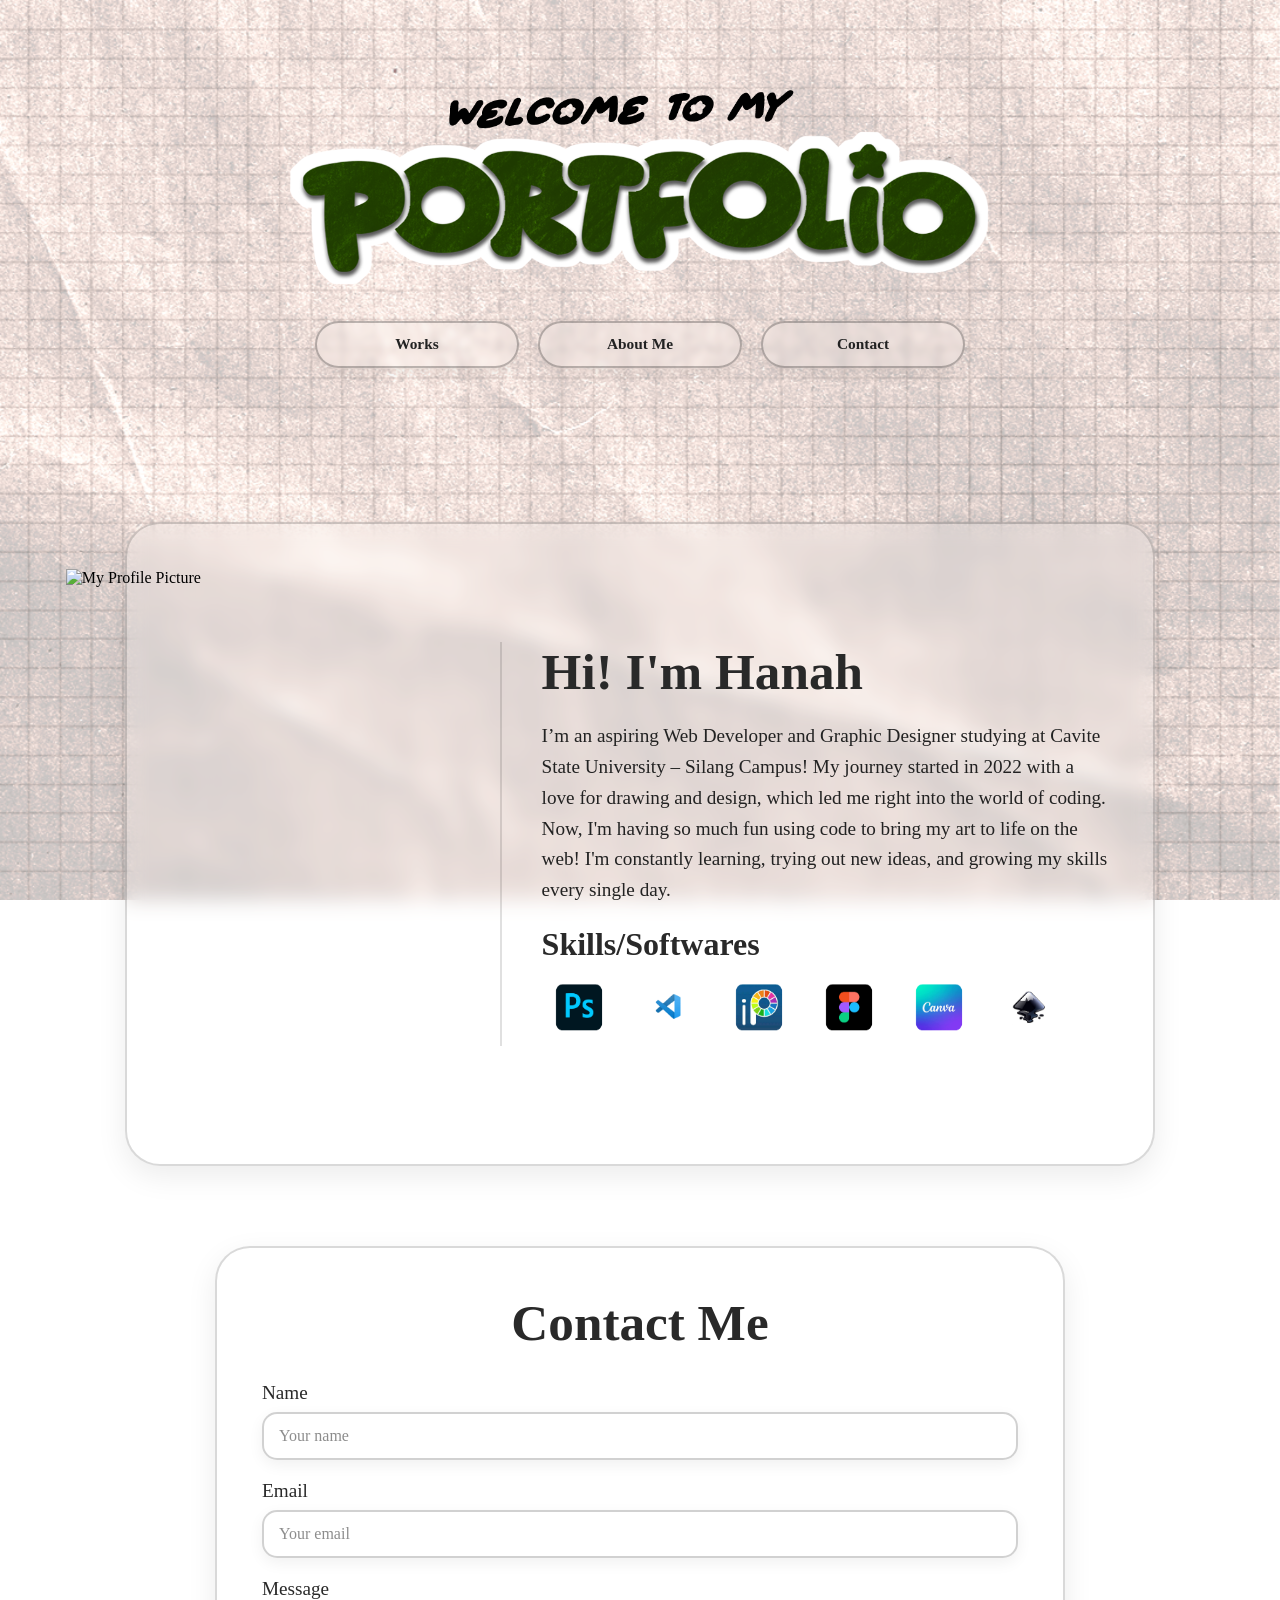
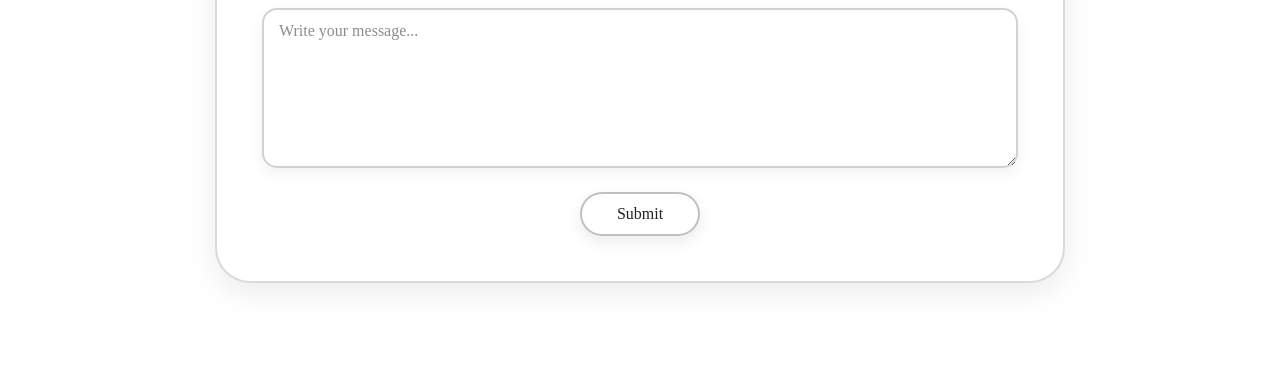
==== about.html @ 77338a79 "Add files via upload" ====
<!DOCTYPE html>
<html>

<head>
    <title>About Me</title>
    <link rel="stylesheet" href="about.css">
    <meta name="viewport" content="width=device-width, initial-scale=1.0">
</head>

<body>

    <div class="hero-group">

        <img src="Images/testitle.png"
             alt="My Portfolio"
             class="my-portfolio-title">

        <div class="button-container" id="mainNav">

            <a href="index.html" class="nav-title">
                <img src="Images/testitle.png"
                     alt="My Portfolio"
                     class="portfolio-title-nav">
            </a>

            <div class="nav-buttons">

                <a href="index.html?scroll=projects">Works</a>

                <a href="about.html">About Me</a>

                <a href="about.html#contact">Contact</a>

            </div>

        </div>

    </div>


    <main class="about-page" id="about">

        <div class="id-card">

            <div class="id-profile">

                <img src="Images/pic.png"
                     alt="My Profile Picture"
                     class="profile-picture">

            </div>


            <div class="id-info">

                <h1>Hi! I'm Hanah</h1>

                <div class="about-description">

                    <p>
                        I’m an aspiring Web Developer and Graphic Designer studying at Cavite State University – Silang Campus! My journey started in 2022 with a love for drawing and design, which led me right into the world of coding. Now, I'm having so much fun using code to bring my art to life on the web! I'm constantly learning, trying out new ideas, and growing my skills every single day.
                    </p>

                </div>


                <div class="skills-section">

                    <h2>Skills/Softwares</h2>

                    <div class="skills">

                        <img src="Images/psd.png" alt="Photoshop">

                        <img src="Images/vscode.png" alt="VS Code">

                        <img src="Images/ibispaint.png" alt="IbisPaint">

                        <img src="Images/figma.png" alt="Figma">

                        <img src="Images/canva.png" alt="Canva">

                        <img src="Images/inkscape.png" alt="Inkscape">

                    </div>

                </div>

            </div>

        </div>

    </main>


    <section class="contact-section" id="contact">

        <div class="contact-card">

            <h1>Contact Me</h1>

            <form id="contactForm">

                <div class="contact-field">

                    <label for="contactName">Name</label>

                    <input
                        type="text"
                        id="contactName"
                        name="name"
                        placeholder="Your name"
                        required>

                </div>


                <div class="contact-field">

                    <label for="contactEmail">Email</label>

                    <input
                        type="email"
                        id="contactEmail"
                        name="email"
                        placeholder="Your email"
                        required>

                </div>


                <div class="contact-field">

                    <label for="contactMessage">Message</label>

                    <textarea
                        id="contactMessage"
                        name="message"
                        placeholder="Write your message..."
                        required></textarea>

                </div>


                <button type="submit" class="submit-button">
                    Submit
                </button>

            </form>

        </div>

    </section>


    <script src="about.js"></script>

</body>

</html>
---- about.css ----
html {
    min-height: 100%;
    scroll-behavior: smooth;
}

body {
    margin: 0;
    min-height: 100vh;
    overflow-x: hidden;
    position: relative;
    background: transparent;
    font-family: 'Crayon Kids';
}

body::before {
    content: "";
    position: fixed;
    inset: 0;
    background-image: url('Images/testingbg.png');
    background-size: cover;
    background-position: center center;
    background-repeat: no-repeat;
    z-index: 0;
    pointer-events: none;
}

body > * {
    position: relative;
    z-index: 1;
}

.hero-group {
    position: absolute;
    top: clamp(70px, 10vh, 110px);
    left: 0;
    right: 0;
    width: min(1050px, calc(100% - 40px));
    margin: 0 auto;
    display: flex;
    flex-direction: column;
    align-items: center;
    z-index: 1000;
}

.my-portfolio-title {
    width: min(700px, 100%);
    height: auto;
    display: block;
    margin: 0;
    filter: drop-shadow(0 0 10px rgba(255, 255, 255, 0.1));
    transition: filter 0.3s ease;
}

.my-portfolio-title:hover {
    filter: drop-shadow(0 0 30px rgba(255, 215, 120, 0.35));
}

.button-container {
    position: relative;
    width: 100%;
    margin-top: clamp(25px, 4vh, 50px);
    display: flex;
    justify-content: center;
    align-items: center;
}

.nav-buttons {
    display: flex;
    align-items: center;
    justify-content: center;
    gap: clamp(8px, 1.5vw, 20px);
    width: min(650px, 100%);
}

.nav-buttons a {
    display: inline-flex;
    align-items: center;
    justify-content: center;
    flex: 1;
    min-width: 0;
    padding: clamp(8px, 1vw, 14px) clamp(8px, 1.5vw, 24px);
    border-radius: 30px;
    background: rgba(255, 255, 255, 0.12);
    color: #222;
    font-size: clamp(0.75rem, 1.2vw, 1rem);
    font-weight: 600;
    border: 2px solid rgba(0, 0, 0, 0.25);
    box-shadow: 0 6px 15px rgba(0, 0, 0, 0.08);
    backdrop-filter: blur(3px);
    -webkit-backdrop-filter: blur(3px);
    transition: 0.3s ease;
    white-space: nowrap;
    text-decoration: none;
}

.nav-buttons a:hover {
    transform: translateY(-2px);
    background: rgba(255, 255, 255, 0.2);
    border-color: rgba(0, 0, 0, 0.35);
    box-shadow: 0 8px 18px rgba(0, 0, 0, 0.12);
}

.nav-title {
    display: none;
}

.portfolio-title-nav {
    width: clamp(80px, 10vw, 130px);
    height: auto;
    display: block;
}

.button-container.scrolled {
    position: fixed;
    top: 0;
    left: 50%;
    transform: translateX(-50%);
    width: 100%;
    padding: 15px 20px;
    margin-top: 0;
    box-sizing: border-box;
    background: linear-gradient(
        to bottom,
        rgba(239, 239, 239, 0.85),
        rgba(255, 255, 255, 0)
    );
    animation: fadeDown 0.5s ease;
}

.button-container.scrolled .nav-title {
    display: block;
}

.button-container.scrolled .nav-buttons {
    display: flex;
    align-items: center;
    justify-content: center;
    gap: clamp(8px, 2vw, 24px);
    width: min(650px, 100%);
    margin: 0 auto;
}

@keyframes fadeDown {
    from {
        opacity: 0;
        transform: translate(-50%, -15px);
    }

    to {
        opacity: 1;
        transform: translate(-50%, 0);
    }
}

.about-page {
    position: relative;
    top: auto;
    left: auto;
    transform: none;
    width: min(1050px, calc(100% - 100px));
    box-sizing: border-box;
    padding: 0 10px;
    padding-top: clamp(390px, 58vh, 540px);
    margin: 0 auto;
    display: flex;
    justify-content: center;
}

.id-card {
    width: 100%;
    min-height: 500px;
    box-sizing: border-box;
    display: flex;
    align-items: center;
    padding: 45px;
    border: 2px solid rgba(0, 0, 0, 0.15);
    border-radius: 35px;
    background: rgba(255, 255, 255, 0.18);
    backdrop-filter: blur(10px);
    -webkit-backdrop-filter: blur(10px);
    box-shadow: 0 10px 30px rgba(0, 0, 0, 0.08);
    overflow: visible;
    scroll-margin-top: 100px;
}

.id-profile {
    width: 35%;
    display: flex;
    flex-direction: column;
    align-items: center;
    justify-content: center;
    padding-right: 40px;
    box-sizing: border-box;
    position: relative;
    z-index: 2;
}

.id-label {
    margin: 0 0 15px;
    font-size: 1rem;
    letter-spacing: 2px;
}

.profile-picture {
    width: 500px;
    height: 550px;
    max-width: none;
    object-fit: contain;
    display: block;
}

.id-info {
    width: 65%;
    padding-left: 40px;
    box-sizing: border-box;
    border-left: 2px solid rgba(0, 0, 0, 0.12);
}

.id-info h1 {
    margin: 0 0 20px;
    font-size: clamp(2rem, 4vw, 3.5rem);
    color: #292929;
}

.about-description {
    max-width: 650px;
}

.about-description p {
    margin: 0;
    font-family: 'Lazy Dog';
    font-size: clamp(1rem, 1.5vw, 1.25rem);
    line-height: 1.6;
    color: #222;
}

.skills-section {
    margin-top: 20px;
}

.skills-section h2 {
    margin: 0 0 8px;
    font-size: clamp(1.5rem, 2.5vw, 2rem);
    color: #292929;
}

.skills {
    display: flex;
    align-items: center;
    flex-wrap: wrap;
    gap: 15px;
}

.skills img {
    width: 75px;
    height: 75px;
    object-fit: contain;
    transition: transform 0.25s ease;
}

.skills img:hover {
    transform: translateY(-4px) scale(1.05);
}

.contact-section {
    width: min(1050px, calc(100% - 100px));
    box-sizing: border-box;
    padding: 80px 10px 100px;
    margin: 0 auto;
    display: flex;
    justify-content: center;
    scroll-margin-top: 10px;
}

.contact-card {
    width: 100%;
    max-width: 850px;
    box-sizing: border-box;
    padding: 45px;
    border: 2px solid rgba(0, 0, 0, 0.15);
    border-radius: 35px;
    background: rgba(255, 255, 255, 0.18);
    backdrop-filter: blur(10px);
    -webkit-backdrop-filter: blur(10px);
    box-shadow: 0 10px 30px rgba(0, 0, 0, 0.08);
}

.contact-card h1 {
    margin: 0 0 30px;
    text-align: center;
    font-size: clamp(2rem, 4vw, 3.5rem);
    color: #292929;
}

.contact-field {
    width: 100%;
    margin-bottom: 20px;
}

.contact-field label {
    display: block;
    margin-bottom: 8px;
    color: #292929;
    font-size: clamp(1rem, 1.5vw, 1.2rem);
}

.contact-field input,
.contact-field textarea {
    width: 100%;
    box-sizing: border-box;
    border: 2px solid rgba(0, 0, 0, 0.18);
    border-radius: 15px;
    background: rgba(255, 255, 255, 0.35);
    backdrop-filter: blur(5px);
    -webkit-backdrop-filter: blur(5px);
    box-shadow: 0 5px 15px rgba(0, 0, 0, 0.06);
    color: #222;
    font-family: 'Lazy Dog';
    font-size: 1rem;
    padding: 12px 15px;
    outline: none;
    transition: 0.25s ease;
}

.contact-field input {
    height: 48px;
}

.contact-field textarea {
    min-height: 160px;
    resize: vertical;
}

.contact-field input:focus,
.contact-field textarea:focus {
    border-color: rgba(0, 0, 0, 0.4);
    background: rgba(255, 255, 255, 0.45);
}

.contact-field input::placeholder,
.contact-field textarea::placeholder {
    color: rgba(0, 0, 0, 0.45);
}

.submit-button {
    display: block;
    margin: 10px auto 0;
    padding: 11px 35px;
    border: 2px solid rgba(0, 0, 0, 0.25);
    border-radius: 30px;
    background: rgba(255, 255, 255, 0.3);
    color: #222;
    font-family: 'Crayon Kids';
    font-size: 1rem;
    cursor: pointer;
    box-shadow: 0 6px 15px rgba(0, 0, 0, 0.08);
    backdrop-filter: blur(4px);
    -webkit-backdrop-filter: blur(4px);
    transition: 0.25s ease;
}

.submit-button:hover {
    transform: translateY(-2px);
    background: rgba(255, 255, 255, 0.5);
    border-color: rgba(0, 0, 0, 0.35);
    box-shadow: 0 8px 18px rgba(0, 0, 0, 0.12);
}

@media (max-width: 850px) {

    .id-card {
        padding: 35px;
    }

    .id-profile {
        padding-right: 25px;
    }

    .id-info {
        padding-left: 25px;
    }

    .profile-picture {
        width: 260px;
        height: 350px;
    }

    .contact-card {
        padding: 35px;
    }

}

@media (max-width: 600px) {

    .hero-group {
        top: 80px;
        width: calc(100% - 40px);
    }

    .button-container {
        margin-top: 25px;
    }

    .nav-buttons {
        gap: 6px;
    }

    .nav-buttons a {
        padding: 8px 5px;
        font-size: 0.75rem;
        border-width: 1.5px;
    }

    .about-page {
        width: calc(100% - 40px);
        padding: 0;
        padding-top: 300px;
    }

    .id-card {
        flex-direction: column;
        padding: 30px 20px;
        border-radius: 25px;
    }

    .id-profile {
        width: 100%;
        padding-right: 0;
        padding-bottom: 30px;
    }

    .profile-picture {
        width: 220px;
        height: 290px;
    }

    .id-info {
        width: 100%;
        padding-left: 0;
        padding-top: 30px;
        border-left: none;
        border-top: 2px solid rgba(0, 0, 0, 0.12);
    }

    .id-info h1 {
        font-size: 2rem;
    }

    .skills {
        gap: 10px;
    }

    .skills img {
        width: 60px;
        height: 60px;
    }

    .contact-section {
        width: calc(100% - 40px);
        padding: 60px 0 80px;
    }

    .contact-card {
        padding: 30px 20px;
        border-radius: 25px;
    }

    .contact-card h1 {
        font-size: 2rem;
        margin-bottom: 25px;
    }

    .contact-field input,
    .contact-field textarea {
        font-size: 0.95rem;
    }

    .contact-field textarea {
        min-height: 140px;
    }

    .button-container.scrolled {
        padding: 10px;
    }

    .button-container.scrolled .nav-buttons {
        gap: 6px;
    }

    .portfolio-title-nav {
        width: 80px;
    }

}

@media (max-width: 350px) {

    .about-page {
        width: calc(100% - 30px);
        padding-top: 350px;
    }

    .id-card {
        padding: 25px 15px;
    }

    .profile-picture {
        width: 190px;
        height: 250px;
    }

    .contact-section {
        width: calc(100% - 30px);
    }

    .contact-card {
        padding: 25px 15px;
    }

}
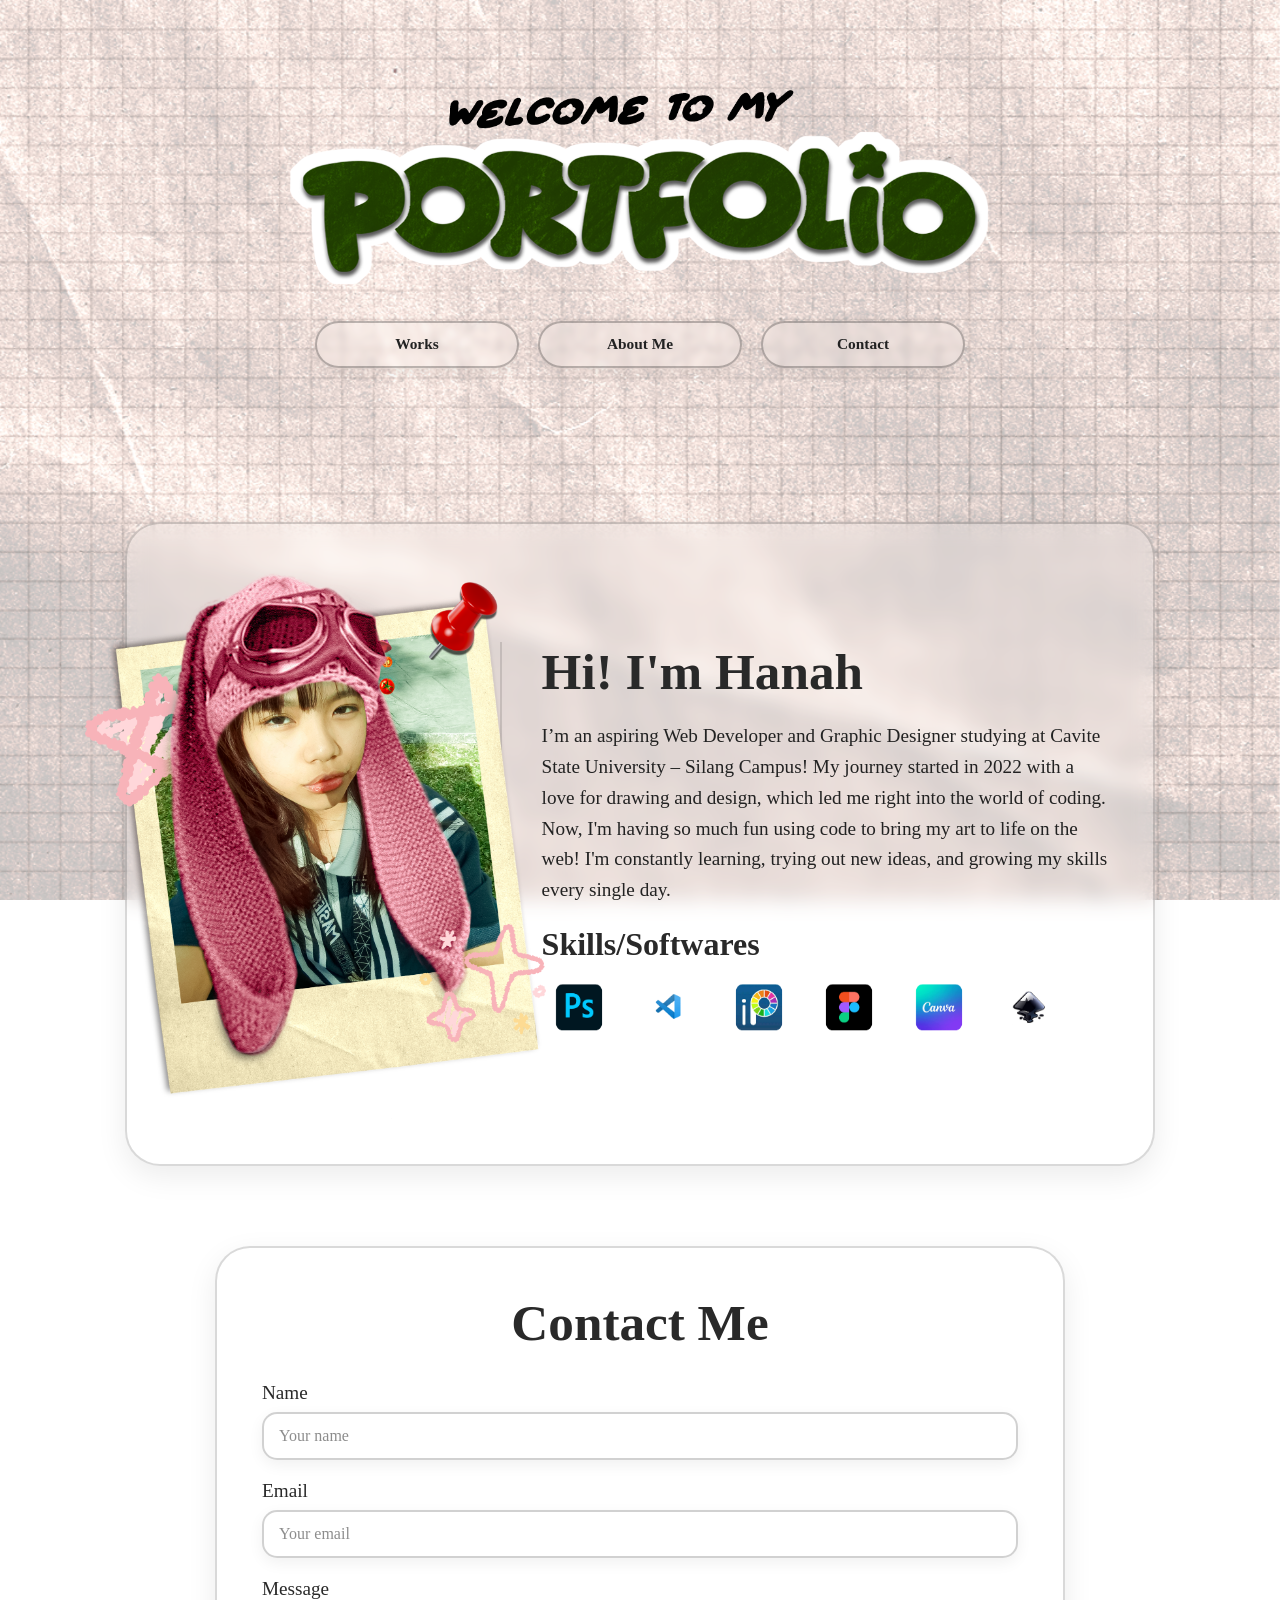
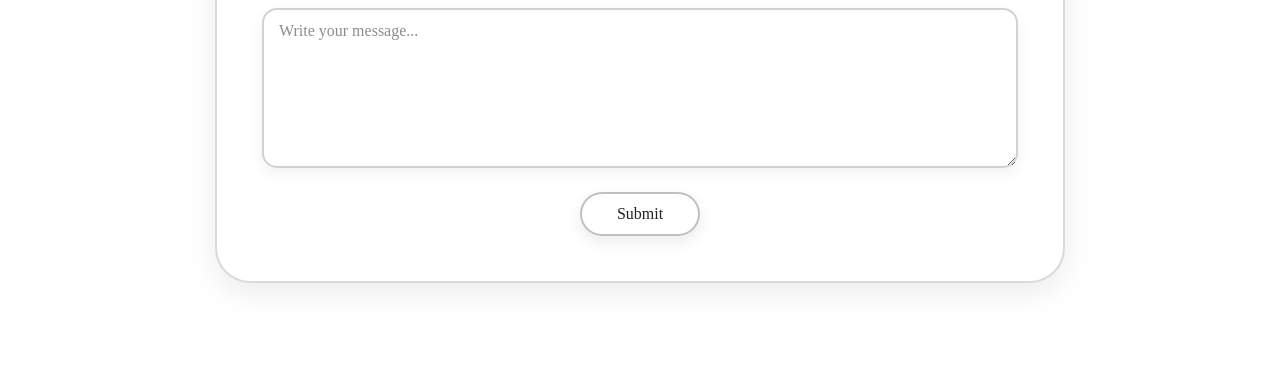
==== commit 949231fb: "Fix HTML formatting and update profile image source" ====
--- a/about.html
+++ b/about.html
@@ -44,7 +44,7 @@
 
             <div class="id-profile">
 
-                <img src="Images/pic.png"
+                <img src="Images/Pic.png"
                      alt="My Profile Picture"
                      class="profile-picture">
 
@@ -157,4 +157,4 @@
 
 </body>
 
-</html>+</html>
